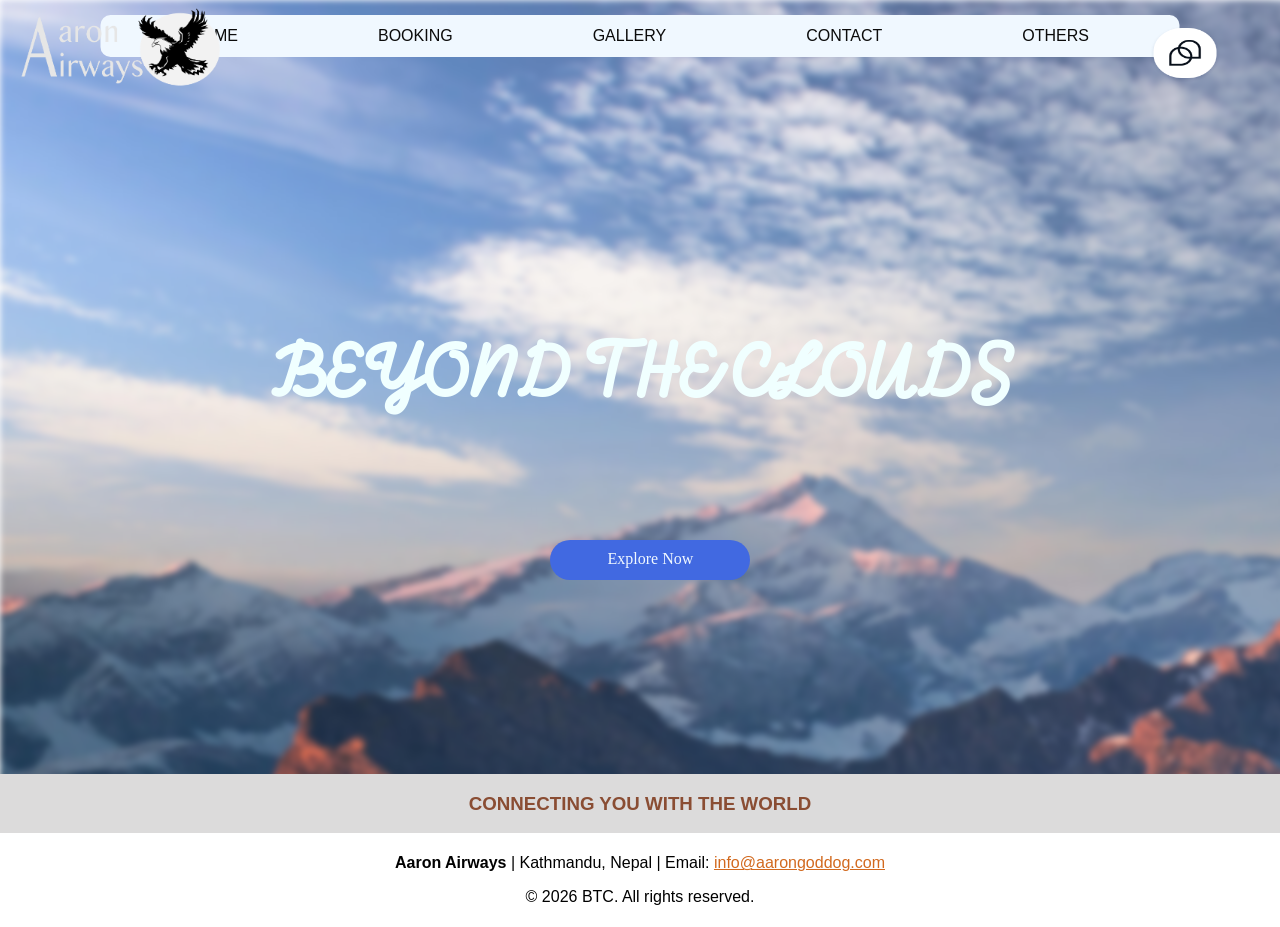
==== index.html @ 9c4cc30e "made landing page" ====
<!DOCTYPE html>
<html lang="en">
<head>
    <meta charset="UTF-8">
    <meta name="viewport" content="width=device-width, initial-scale=1.0">
    <title>Index</title>
    <link rel="preconnect" href="https://fonts.googleapis.com">
    <link rel="preconnect" href="https://fonts.gstatic.com" crossorigin>
    <link href="https://fonts.googleapis.com/css2?family=Abel&family=Momo+Signature&family=Playwrite+CU+Guides&family=Quicksand:wght@300..700&display=swap" rel="stylesheet">
    <link href="https://fonts.googleapis.com/css2?family=Momo+Signature&family=Playwrite+CU+Guides&display=swap" rel="stylesheet">
    <link href="design.css" rel="stylesheet">
</head>

<body >
        <div class="logo">
            <a href="index.html"><img src="AaronAirways.png" alt="Logo"></a>
        </div>
        <div class ="aboutus">
            <a href="contact.html"><img src="aboutus.png"></a>
        </div>

    <div class="nav-bar">
        <nav> 
            <a href="index.html" >HOME</a>
            <a href="booking.html" target="_blank">BOOKING</a>
            <a href="gallery.html" target="_blank">GALLERY</a>
            <a href="contact.html" target="_blank">CONTACT</a>
            <a href="others.html" target="_blank">OTHERS</a>
    </nav>

    </div>

    <div class="heading">
        <h1 style="text-align: center; color: azure;"> BEYOND THE CLOUDS </h1>
    </div>
    
    <div>
        <br>
        <br>
        <br>
        <br>
        <br>
        <br>
        <br>
        <div class="explore_button">
            <a href="gallery.html">Explore Now</a>

        </div>
        <br>
        <br>
        <br>
        <br>
        <br>
        <br>
        <br>
        <br>
        <br>
        <br>
        <br>
        <br>
        <br>
        <br>
        <br>
        <br>
        <br>
        <br>
        <br>
        <br>
        <br>
        <br>
        <br>
        <br>
        <br>
        <br>
        <br>
        <br>
        <br>
        <br>
        <br>
        <br>
        <br>
        <br>
        <br>
        <br>
    </div>
    <div class=" content">
        <div class="image_container">
            <h3 style="text-align: center;"> CONNECTING YOU WITH THE WORLD</h4>
            
            <p></p>
        </div>
    </div>
    <footer>
        <p><strong>Aaron Airways</strong> |  Kathmandu, Nepal | 
            Email: <a href="mailto:aarongoddog@gmail.com">info@aarongoddog.com</a></p>
     <p>&copy; 2026 BTC. All rights reserved.</p>
    </footer>

</body>
</html>
---- design.css ----
html, body{
margin: 0px;
height: 100%;
}

body{
display: flex;
flex-direction: column;
min-height: 100vh;
   
}

body::before {
    content : "";
    position: fixed;
    top: 0; left: 0;
    width: 500%;
    height: 100%;
    background-image:
     url(bgimg1.jpg);
    background-size: 40% 100%;
    background-repeat: repeat;
    filter: blur(3px);
    z-index: -1;
    animation: scrollBackground 30s linear infinite;

}

@keyframes scrollBackground {
    0% {
        transform: translateX(0);
    }
    100% {
        transform: translateX(-20%);
    }
}

 .logo {
    position: fixed;
    top: 8px;
    left: 20px;
    z-index: 101;
    margin-right: 20px;
}

.logo img {
    height: 80px;
    width: 200px;
}

.aboutus {
    position: fixed;
    top: 8px;
    right: 20px;
    z-index: 101;
    margin-left: 20px;
}

.aboutus img {
    height: 90px;
    width: 150px;
}

.nav-bar {
    padding: 12px 20px;
    background-color: aliceblue;
    border-radius: 10px;
    text-align: center;
    transform: translateX(-50%);
    position: fixed;
    top: 15px;
    left: 50%;
    z-index: 100;
    box-sizing: border-box;
    width: auto;
    min-width: 300px;
    max-width: 90%;
   font-family: 'Franklin Gothic Medium', 'Arial Narrow', Arial, sans-serif;
    

}

.nav-bar a {
    color: rgb(11, 11, 11);
    margin: 0 70px;
    gap: 50px;
    text-decoration: none;
}

.nav-bar a:hover {
    color: chocolate;
}

.nav-bar nav {
    display: flex;    
}

.heading {
   
    text-align: center;
    top: 30%;
    left: 50%;
    transform: translate(-50%, -50%);
    font-size: 30px;
    font-family: 'Momo Signature', serif;
    position: absolute;
    width: 100%;
    margin-top: 100px;
        
        
}

.explore_button {
    position: absolute;
    text-align: center;
    background-color: royalblue;
    top: 60%;
    left: 43%;
    width: 200px;
    border-radius: 24px;

}

.explore_button a {
    display: block;
    color: aliceblue;
    text-decoration: none;
    padding: 10px;
    height: 20px;
    
}

.content {

    color: rgb(138, 77, 51);
    background-color: rgb(220, 219, 219);
    font-family: 'Franklin Gothic Medium', 'Arial Narrow', Arial, sans-serif;

}

.image_container {

    display: flexbox flex;

}

.image_container img {
    width: 400px;
    height: 200px;
}
    
    
footer {
    font-family: 'Franklin Gothic Medium', 'Arial Narrow', Arial, sans-serif;
    background-color: white;
    color : black;
    text-align: center;
    padding: 5px;
    margin-top: auto;
        
}

footer a {

     color: chocolate;
}
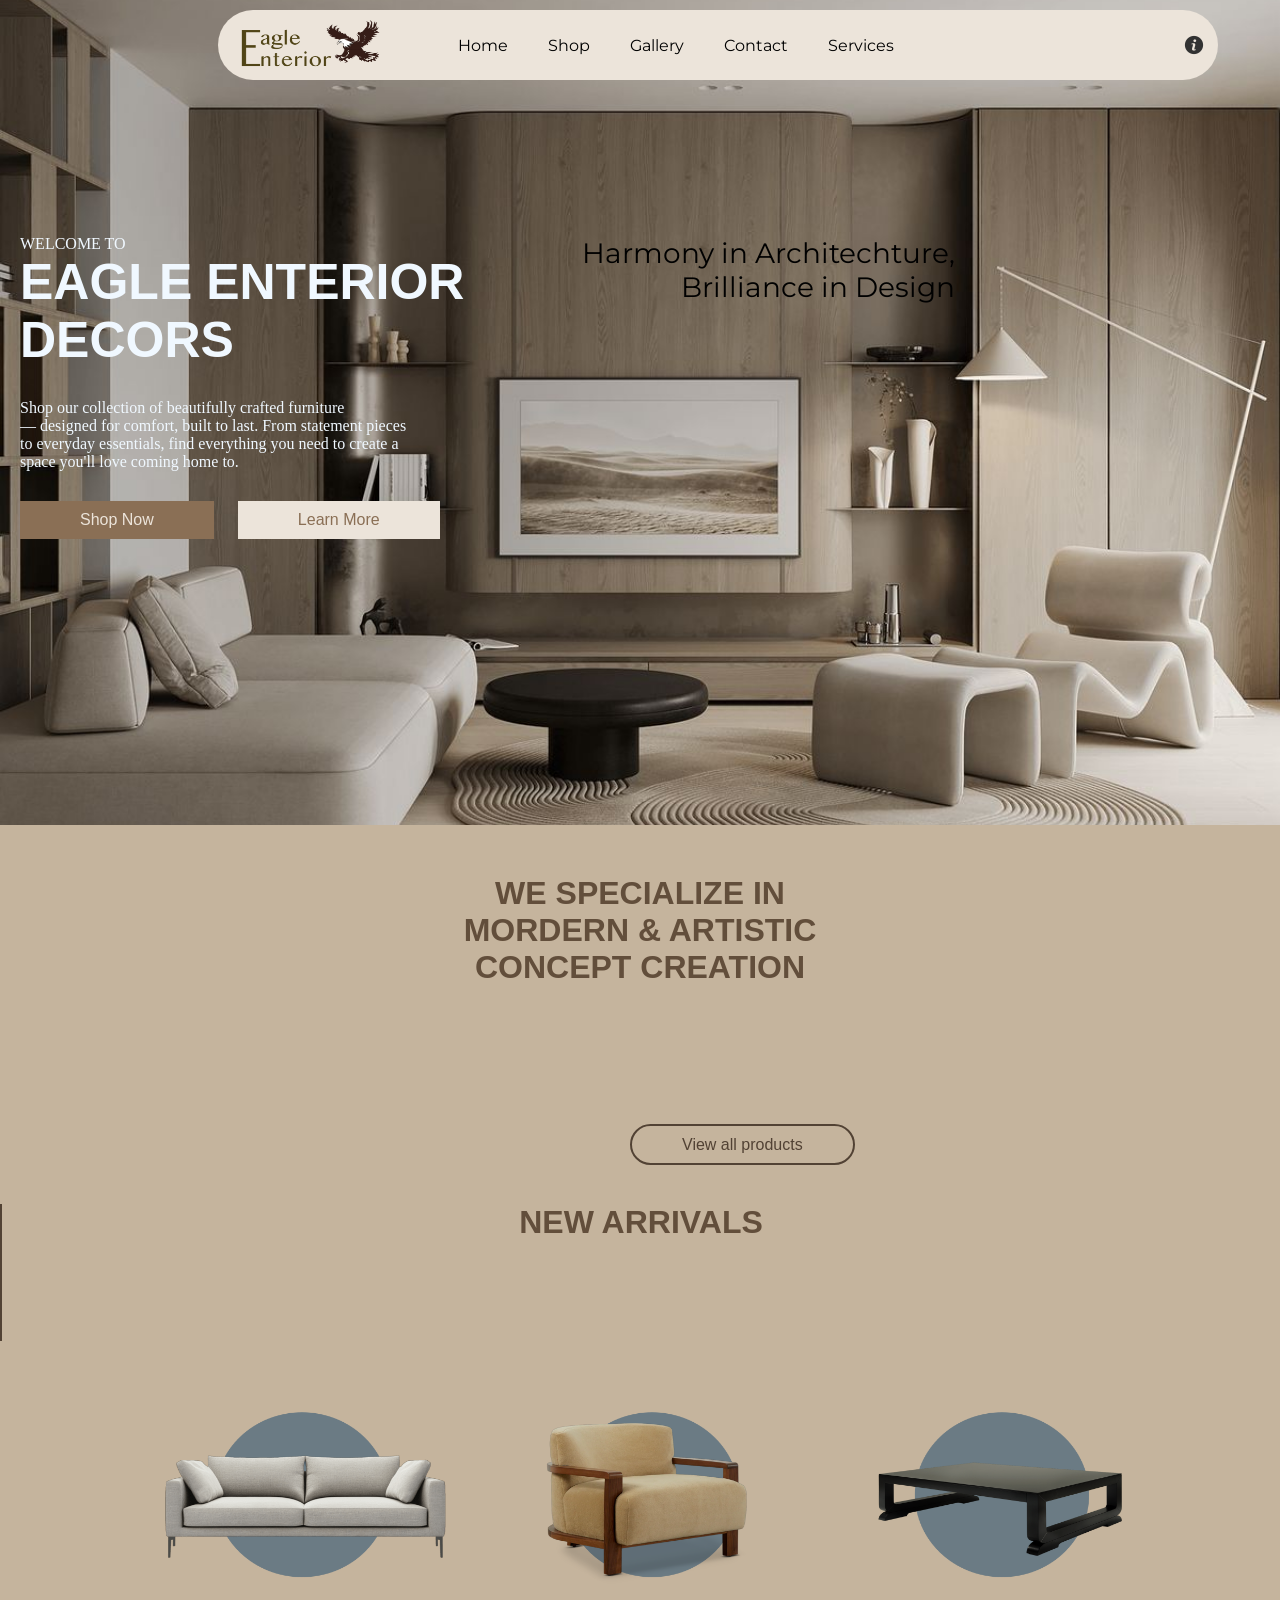
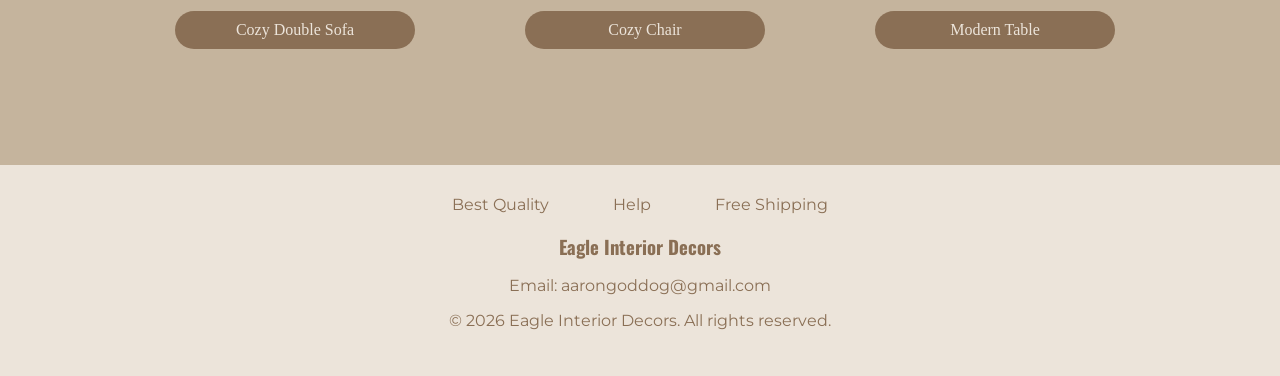
==== commit 1a48751a: "Shop page added with new features" ====
--- a/index.html
+++ b/index.html
@@ -6,95 +6,77 @@
     <title>Index</title>
     <link rel="preconnect" href="https://fonts.googleapis.com">
     <link rel="preconnect" href="https://fonts.gstatic.com" crossorigin>
-    <link href="https://fonts.googleapis.com/css2?family=Abel&family=Momo+Signature&family=Playwrite+CU+Guides&family=Quicksand:wght@300..700&display=swap" rel="stylesheet">
-    <link href="https://fonts.googleapis.com/css2?family=Momo+Signature&family=Playwrite+CU+Guides&display=swap" rel="stylesheet">
-    <link href="design.css" rel="stylesheet">
+    <link href="https://fonts.googleapis.com/css2?family=Abel&family=Momo+Signature&family=Montserrat:ital,wght@0,100..900;1,100..900&family=Oswald:wght@200..700&family=Playfair+Display:ital,wght@0,400..900;1,400..900&family=Playwrite+CU+Guides&family=Quicksand:wght@300..700&display=swap" rel="stylesheet">
+    <link rel="stylesheet" href="styling.css">
 </head>
+<body>
 
-<body >
-        <div class="logo">
-            <a href="index.html"><img src="AaronAirways.png" alt="Logo"></a>
-        </div>
-        <div class ="aboutus">
-            <a href="contact.html"><img src="aboutus.png"></a>
-        </div>
+    <div class="navbar">
 
-    <div class="nav-bar">
-        <nav> 
-            <a href="index.html" >HOME</a>
-            <a href="booking.html" target="_blank">BOOKING</a>
-            <a href="gallery.html" target="_blank">GALLERY</a>
-            <a href="contact.html" target="_blank">CONTACT</a>
-            <a href="others.html" target="_blank">OTHERS</a>
-    </nav>
+        <a href="index.html" class="logo" target="_blank"><img src="EagleInt.png"></a>
+        <a href="index.html" class="home" target="_blank">Home</a>
+        <a href="shop.html" target="_blank">Shop</a>
+        <a href="gallery.html" target="_blank">Gallery</a>
+        <a href="contact.html" target="_blank">Contact</a>
+        <a href="services.html" target="_blank">Services</a>
+        <a href="contact.html" class="aboutus" target="_blank" style="margin-left: 250px"><img src="aboutus.png"></a>
 
     </div>
+    <div class="slogan">
+        <p>Harmony in Architechture,<br>
+             Brilliance in Design</p>
+    </div>
+    <div class="welcomebox">
+        <p>WELCOME TO</p>
+        <H1>EAGLE ENTERIOR<br>
+             DECORS</H1>
+        <p>Shop our collection of beautifully crafted furniture<br>
+             — designed for comfort, built to last. From statement pieces<br>
+             to everyday essentials, find everything you need to create a<br>
+             space you'll love coming home to.</p>
+        <div class="home_buttons">
+                <a href="shop.html" class="shop_btn">Shop Now</a>
+            <a href="services.html" class="service_btn">Learn More</a>
+        </div>
+        
 
-    <div class="heading">
-        <h1 style="text-align: center; color: azure;"> BEYOND THE CLOUDS </h1>
     </div>
-    
-    <div>
-        <br>
-        <br>
-        <br>
-        <br>
-        <br>
-        <br>
-        <br>
-        <div class="explore_button">
-            <a href="gallery.html">Explore Now</a>
-
-        </div>
-        <br>
-        <br>
-        <br>
-        <br>
-        <br>
-        <br>
-        <br>
-        <br>
-        <br>
-        <br>
-        <br>
-        <br>
-        <br>
-        <br>
-        <br>
-        <br>
-        <br>
-        <br>
-        <br>
-        <br>
-        <br>
-        <br>
-        <br>
-        <br>
-        <br>
-        <br>
-        <br>
-        <br>
-        <br>
-        <br>
-        <br>
-        <br>
-        <br>
-        <br>
-        <br>
-        <br>
+    <div class="home_content">
+        <h1>WE SPECIALIZE IN<br>
+            MORDERN & ARTISTIC<br>
+            CONCEPT CREATION</h1>
+            <div class="view_button">
+                <a href="shop.html">View all products</a>
+            </div>
+    <div class="Artxt">
+        <h1>
+             NEW ARRIVALS
+        </h1>
     </div>
-    <div class=" content">
-        <div class="image_container">
-            <h3 style="text-align: center;"> CONNECTING YOU WITH THE WORLD</h4>
-            
-            <p></p>
+        <div class="new_arrival">
+            <div class="arr1">
+                <img src="m1.png">
+                <p>Cozy Double Sofa</p>
+            </div>
+            <div class="arr2">
+                <img src="m2.png">
+                <p>Cozy Chair</p>
+            </div>
+            <div class="arr3">
+                <img src="m3.png">
+                <p>Modern Table</p>
+            </div>
         </div>
     </div>
-    <footer>
-        <p><strong>Aaron Airways</strong> |  Kathmandu, Nepal | 
-            Email: <a href="mailto:aarongoddog@gmail.com">info@aarongoddog.com</a></p>
-     <p>&copy; 2026 BTC. All rights reserved.</p>
-    </footer>
-
+    <footer class="sage-footer">
+    <div class="footer-content">
+        <a href="shop.html">Best Quality</a>
+        <a href="contact.html">Help</a>
+        <a href="services.html">Free Shipping</a>
+        <h3>Eagle Interior Decors</h3>
+        <p><a href="mailto:aarongoddog@gmail.com">Email: aarongoddog@gmail.com</a></p>
+        <p>&copy; 2026 Eagle Interior Decors. All rights reserved.</p>
+    </div>
+</footer>
 </body>
 </html>
--- a/styling.css
+++ b/styling.css
@@ -0,0 +1,535 @@
+html, body {
+    margin: 0;
+    padding: 0;
+    height: 100%;
+}
+
+body {
+    background-image: url("bgimg.jpg");
+    background-repeat: no-repeat;
+    background-size: cover;
+    background-position: center;
+    background-attachment: fixed;
+    flex-direction: column;
+    min-height: 100vh;
+    display: flex; 
+}
+.navbar {
+    position: absolute;
+    top: 10px;
+    left: 17%;
+    background-color: #ece4da;
+    border-radius: 36px;
+    width: 1000px;
+    display: flex;
+    align-items: center;
+    padding: 0;
+}
+
+.home {
+    margin-left: 50px;
+}
+
+.navbar a {
+    text-decoration: none;
+    padding: 10px 20px;
+    color: black;
+    font-family:'Montserrat', 'Lucida Sans Regular', 'Lucida Grande', 'Lucida Sans Unicode', Geneva, Verdana, sans-serif
+}
+
+.navbar a:hover {
+    background-color: #8a6f55;
+    color: white;
+    border-radius: 20px;
+    transition: 0.3s;
+}
+
+.navbar a:first-child {
+    margin-right: -20px;
+}
+
+.navbar img {
+    width: 150px;
+    height: 50px;
+    display: block;
+}
+
+
+
+.aboutus img {
+    width: 20px;
+    height: 20px;
+}
+
+.slogan {
+    position: absolute;
+    top: 30%;
+    left: 60%;
+    transform: translate(-50%, -50%);
+    text-align: right;
+    font-size: 28px;
+    font-family: 'Montserrat';
+}
+
+.welcomebox {
+    margin-top: 200px;
+    left: 5%;
+    padding: 30px 20px;
+    top: 20%;
+    color: aliceblue;
+}
+
+.welcomebox h1 {
+    font-family: 'Lucida Sans', 'Lucida Sans Regular', 'Lucida Grande', 'Lucida Sans Unicode', Geneva, Verdana, sans-serif;
+    font-size: 50px;
+    margin-bottom: 30px;
+    margin-top: 0;
+}
+.welcomebox p {
+    margin-top: 5px; 
+    margin-bottom: 0;
+
+}
+
+.home_buttons {
+    margin-top: 30px;
+    display: inline-block;
+}
+
+.shop_btn {
+    text-decoration: none;
+    display: inline-block;
+    background-color: #8a6f55;
+    padding: 10px 60px;
+    color: #ece4da;
+    font-family: 'Lucida Sans', 'Lucida Sans Regular', 'Lucida Grande', 'Lucida Sans Unicode', Geneva, Verdana, sans-serif;
+    
+    
+}
+
+.service_btn {
+    margin-left: 20px;
+    display:inline-block;
+    padding: 10px 60px;
+    background-color: #ece4da;
+    text-decoration: none;
+    font-family: 'Lucida Sans', 'Lucida Sans Regular', 'Lucida Grande', 'Lucida Sans Unicode', Geneva, Verdana, sans-serif;
+    color: #8a6f55;
+
+}
+
+.shop_btn:hover{
+    transform: scale(1.05); 
+    background-color: #625141;
+    color: #ece4da;
+    transition: 0.3s;
+    
+}
+
+.service_btn:hover {
+    transform: scale(1.05);  /* 5% bigger */
+    background-color: #afa9a6;
+    color: #ebe8e6;
+    transition: 0.3s;
+}
+
+.sage-footer {
+    background-color: #ECE4DA;
+    color: #8a6f55;
+    text-align: center;
+    padding: 30px 20px;
+    font-family: 'Montserrat', sans-serif;
+    margin-top: auto;
+}
+
+.sage-footer h3 {
+    margin-bottom: 15px;
+    font-family: 'Oswald', sans-serif;
+}
+
+.sage-footer a {
+    color: #8a6f55;
+    text-decoration: none;
+}
+
+.sage-footer a:hover {
+    text-decoration: underline;
+    color: #ECE4DA;
+}
+
+.sage-footer a {
+    color: #8a6f55;
+    text-decoration: none;
+    margin: 0 30px;  
+    display: inline-block;  
+}
+
+.sage-footer a:hover {
+    color: #524234;
+    text-decoration: underline;
+}
+
+.home_content {
+    background-color:#c5b49d;
+    margin-top: 20%;
+    padding-bottom: 100px;
+}
+
+.home_content h1 {
+    text-align: center;
+    font-family: Arial, Helvetica, sans-serif;
+    color: #624e3b;
+    margin-top: 50px;
+    margin-bottom: 50px;
+    padding-bottom: 100px;
+}
+.new_arrival {
+
+    margin-left: 30px;
+    justify-content: center;
+    display: flex;
+    margin-top: 50px;
+    gap: 50px;
+}
+.new_arrival h1{
+    text-align: left;
+    border-left: #524234 solid;
+    padding: 40px;
+}
+
+.arr1 img {
+    width: 300px;
+    height: 200px;
+}
+
+.arr1 p {
+    text-align: center;
+    margin-left: 20px;
+    background-color:#8a6f55;
+    padding: 10px 20px;
+    width: 200px;
+    border-radius: 24px;
+    color: #ece4da;
+}
+
+.arr2 img {
+    width: 300px;
+    height: 200px;
+}
+
+.arr2 p {
+    text-align: center;
+    margin-left: 20px;
+    background-color:#8a6f55;
+    padding: 10px 20px;
+    width: 200px;
+    border-radius: 24px;
+    color: #ece4da;
+}
+
+.arr3 img {
+    width: 300px;
+    height: 200px;
+}
+
+.arr3 p {
+    text-align: center;
+    margin-left: 20px;
+    background-color:#8a6f55;
+    padding: 10px 20px;
+    width: 200px;
+    border-radius: 24px;
+    color: #ece4da;
+}
+
+.view_button a {
+    padding: 10px 50px;
+    background-color:#c5b49d;
+    margin-left: 630px;
+    border: #524234 2px solid;
+    border-radius: 24px;
+    text-decoration: none;
+    font-family: Arial, Helvetica, sans-serif;
+    color: #524234;
+}
+
+.view_button a:hover{
+    padding: 10px 50px;
+    background-color:#524234;
+    margin-left: 630px;
+    border:#ece4da 2px solid;
+    text-decoration: none;
+    font-family: Arial, Helvetica, sans-serif;
+    color:#c5b49d;
+}
+
+.Artxt {
+    border-left: #524234 2px solid;
+}
+
+body.contact_body {
+    background-image: url("bgimgC.jpg");
+}
+
+.contact-form-container {
+    max-width: 600px;
+    margin: 100px auto;
+    padding: 40px;
+    background-color: #ece4da;
+    border-radius: 36px;
+    box-shadow: 0 10px 30px rgba(0,0,0,0.15);
+}
+
+.contact-form-container h2 {
+    text-align: center;
+    color: #624e3b;
+    font-family: 'Oswald', sans-serif;
+    font-size: 36px;
+    margin-bottom: 30px;
+}
+
+.form-group {
+    margin-bottom: 20px;
+}
+
+.form-group label {
+    display: block;
+    margin-bottom: 8px;
+    color: #524234;
+    font-family: 'Montserrat', sans-serif;
+    font-weight: 500;
+}
+
+.form-group input,
+.form-group textarea {
+    width: 100%;
+    padding: 12px 15px;
+    background-color: #fff;
+    border: 2px solid #c5b49d;
+    border-radius: 24px;
+    font-family: 'Montserrat', sans-serif;
+    font-size: 14px;
+    box-sizing: border-box;
+    transition: 0.3s;
+}
+
+.form-group input:focus,
+.form-group textarea:focus {
+    outline: none;
+    border-color: #8a6f55;
+    transform: scale(1.01);
+}
+
+.submit-btn {
+    width: 100%;
+    padding: 12px;
+    background-color: #8a6f55;
+    color: #ece4da;
+    border: none;
+    border-radius: 24px;
+    font-family: 'Montserrat', sans-serif;
+    font-size: 16px;
+    cursor: pointer;
+    transition: 0.3s;
+}
+
+.submit-btn:hover {
+    background-color: #624e3b;
+    transform: scale(1.02);
+}
+
+#formStatus {
+    margin-top: 20px;
+    text-align: center;
+    font-family: 'Montserrat', sans-serif;
+}
+
+.success-message {
+    color: #4CAF50;
+    padding: 10px;
+    border-radius: 24px;
+    background-color: #e8f5e9;
+}
+
+.error-message {
+    color: #f44336;
+    padding: 10px;
+    border-radius: 24px;
+    background-color: #ffebee;
+}
+
+body.shop_body {
+    background-image: url(shop_bg.jpg);
+    width: 100%;
+    height: 300px;
+    background-size: cover;
+}
+
+.Intro_s h1 {
+    margin-top: 200px;
+    margin-left: 900px;
+    font-family: 'Roboto Condensed';
+}
+
+.S_des p {
+    margin-left: 900px;
+}
+
+.S_des a {
+    padding: 10px 90px;
+    text-decoration: none;
+    margin-left: 900px;
+    color: white;
+    background-color:#8a6f55;
+}
+.shop_menu {
+    padding-top: 30px;
+    margin-top: 600px;
+    background-color: white;
+    padding-bottom: 50px;
+    align-items: center;
+}
+.Best_seller {
+    padding-top: 50px;
+    display: flex;
+    align-items: center;
+    margin-left: 50px;
+    background-color:aliceblue;
+    width: 1400px;
+    padding-bottom: 50px;
+
+}
+
+.Best_seller img{
+
+    width: 500px;
+    height: 300px;
+
+}
+
+.Bs_info {
+
+    margin-left: 30px;
+}
+
+.Bs_info h1 {
+    font-family: 'Barlow Condensed', sans-serif;
+}
+
+.Bs_info p {
+
+
+}
+
+.item_1 {
+
+    margin: 20px;
+    display: flex;
+    flex-direction: column; 
+}
+.item_1 img{
+    width: 300px;
+    height: 300px;
+    align-self: flex-start; 
+    align-self: flex-end;
+    align-self: stretch;  
+}
+
+
+.text-row {
+    display: flex;
+    align-items: center; 
+    gap: 10px;          
+}
+
+.text-row h {
+    margin-left: 110px;
+}
+
+.item_2 {
+
+    margin: 20px;
+    display: flex;
+    flex-direction: column; 
+}
+.item_2 img{
+    width: 300px;
+    height: 300px;
+    align-self: flex-start; 
+    align-self: flex-end;
+    align-self: stretch;  
+}
+
+
+.text-row1 {
+    display: flex;
+    align-items: center; 
+    gap: 10px;          
+}
+
+.text-row1 h {
+    margin-left: 110px;
+}
+
+.item_3 {
+
+    margin: 20px;
+    display: flex;
+    flex-direction: column; 
+}
+.item_3 img{
+    width: 300px;
+    height: 300px;
+    align-self: flex-start; 
+    align-self: flex-end;
+    align-self: stretch;  
+}
+
+
+.text-row2 {
+    display: flex;
+    align-items: center; 
+    gap: 10px;          
+}
+
+.text-row2 h {
+    margin-left: 110px;
+}
+
+.item_4 {
+
+    margin: 20px;
+    display: flex;
+    flex-direction: column; 
+}
+.item_4 img{
+    width: 300px;
+    height: 300px;
+    align-self: flex-start; 
+    align-self: flex-end;
+    align-self: stretch;  
+}
+
+
+.text-row3 {
+    display: flex;
+    align-items: center; 
+    gap: 10px;          
+}
+
+.text-row3 h {
+    margin-left: 110px;
+}
+
+.shop-row {
+    display: flex;
+    flex-direction: row;  
+    gap: 20px;           
+    justify-content: center; 
+}
+
+.shop_items {
+    display: flex;
+    flex-direction: row;  
+    gap: 20px;
+}
